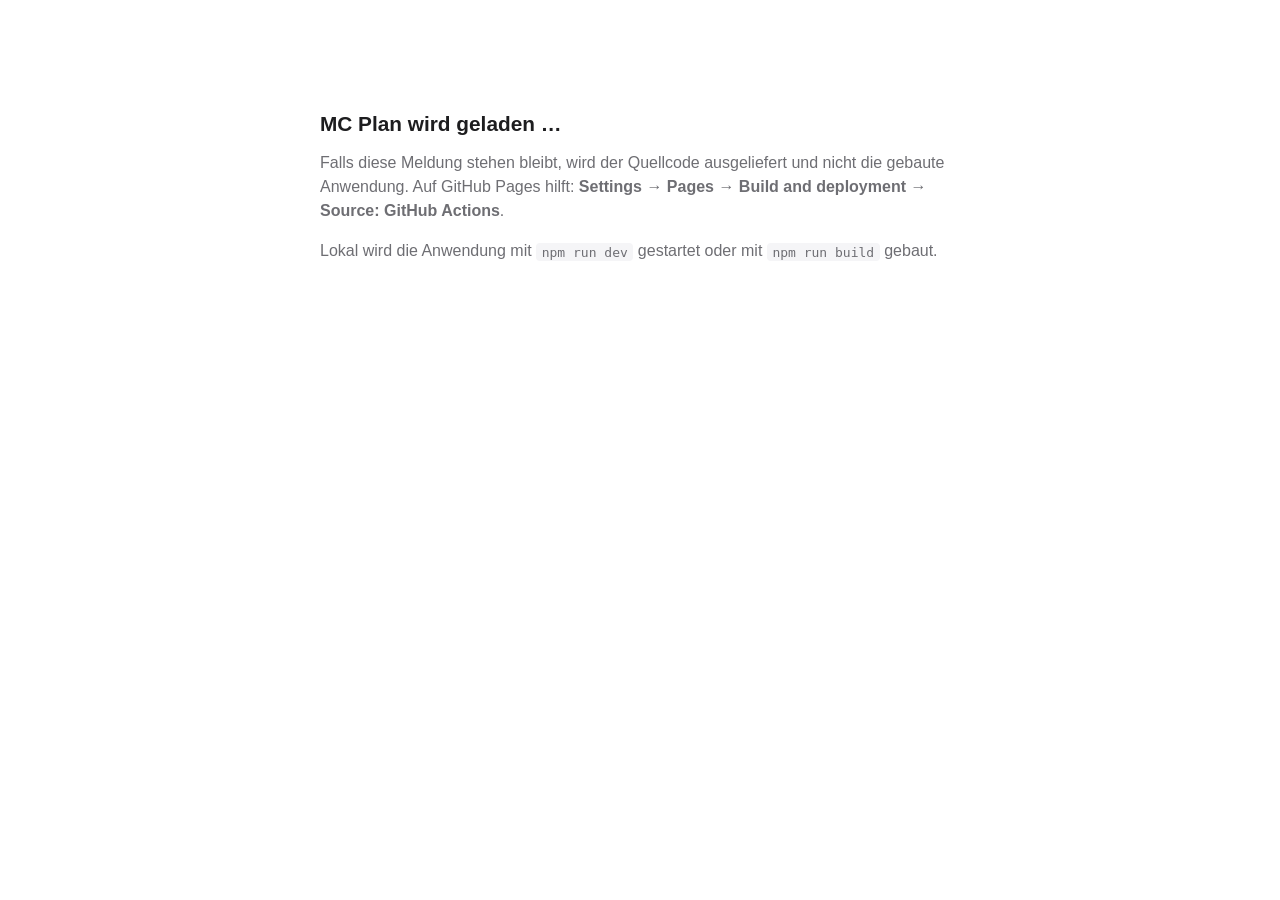
==== index.html @ 5b35073b "Add files via upload" ====
<!doctype html>
<html lang="de">
  <head>
    <meta charset="UTF-8" />
    <meta name="viewport" content="width=device-width, initial-scale=1.0" />
    <title>MC Plan – Planlaufmanagement</title>
    <meta name="description" content="MC Plan – Planlaufmanagement für Projekte, Planpakete und Planverzeichnisse" />
    <meta name="theme-color" content="#f5f5f7" />
    <meta name="color-scheme" content="light" />
    <link rel="manifest" href="manifest.webmanifest" />
    <link rel="icon" type="image/svg+xml" href="icon.svg?v=2" />
    <link rel="icon" type="image/png" sizes="192x192" href="icons/icon-192.png?v=2" />
    <link rel="apple-touch-icon" href="icons/apple-touch-icon.png?v=2" />
    <meta name="apple-mobile-web-app-capable" content="yes" />
    <meta name="apple-mobile-web-app-status-bar-style" content="default" />
    <meta name="apple-mobile-web-app-title" content="MC Plan" />
  </head>
  <body>
    <div id="root">
      <!--
        Dieser Bereich ist nur sichtbar, solange die Anwendung nicht gestartet
        ist – React ersetzt den Inhalt von #root beim Laden.

        Wird die Seite statisch ausgeliefert (GitHub Pages mit der Quelle
        "Deploy from a branch" liefert den Quellcode statt des Builds), startet
        die Anwendung nicht. Das Skript unten wechselt dann automatisch zur
        gebauten Fassung im Unterverzeichnis ./app/, die der Workflow bei jedem
        Push dort ablegt. Fehlt auch diese, bleibt der Hinweis stehen.
      -->
      <div style="font-family: -apple-system, BlinkMacSystemFont, 'Segoe UI', sans-serif; max-width: 40rem; margin: 12vh auto; padding: 0 1.5rem; color: #1d1d1f; line-height: 1.5;">
        <h1 style="font-size: 1.3rem; margin: 0 0 .75rem;">MC Plan wird geladen …</h1>
        <p style="margin: 0 0 1rem; color: #6e6e73;">
          Falls diese Meldung stehen bleibt, wird der Quellcode ausgeliefert und nicht die gebaute
          Anwendung. Auf GitHub Pages hilft: <strong>Settings → Pages → Build and deployment →
          Source: GitHub Actions</strong>.
        </p>
        <p style="margin: 0; color: #6e6e73;">
          Lokal wird die Anwendung mit <code style="background: #f5f5f7; padding: .1rem .35rem; border-radius: 4px;">npm run dev</code>
          gestartet oder mit <code style="background: #f5f5f7; padding: .1rem .35rem; border-radius: 4px;">npm run build</code> gebaut.
        </p>
      </div>
    </div>
    <script>
      /*
        Notausgang für statisch ausgelieferten Quellcode: Startet die Anwendung
        nicht innerhalb von 1,5 Sekunden, wird auf die gebaute Fassung unter
        ./app/ gewechselt. Im Entwicklungsbetrieb und im fertigen Build meldet
        sich die Anwendung über window.planlaufGestartet und der Wechsel entfällt.
      */
      (function () {
        if (/\/app\/?$/.test(location.pathname)) return;
        var zeitgeber = setTimeout(function () {
          location.replace('app/' + location.hash);
        }, 1500);
        window.planlaufGestartet = function () {
          clearTimeout(zeitgeber);
        };
      })();
    </script>
    <script type="module" src="/src/main.tsx"></script>
  </body>
</html>
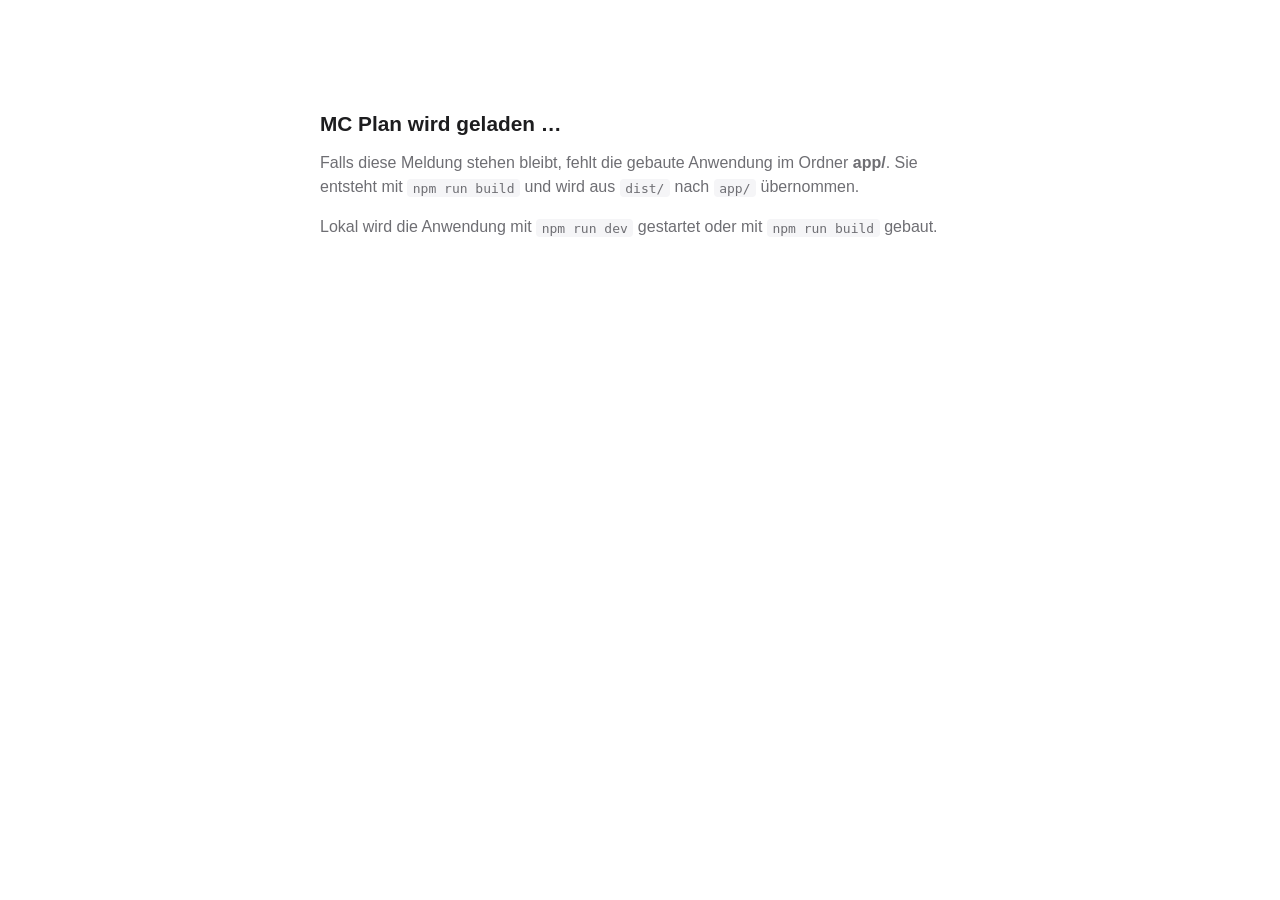
==== commit 2be11b27: "README und Hinweis in index.html berichtigt, Kommentare nachgezogen README: - Veröffentlichen: Den b" ====
--- a/index.html
+++ b/index.html
@@ -3,8 +3,8 @@
   <head>
     <meta charset="UTF-8" />
     <meta name="viewport" content="width=device-width, initial-scale=1.0" />
-    <title>MC Plan – Planlaufmanagement</title>
-    <meta name="description" content="MC Plan – Planlaufmanagement für Projekte, Planpakete und Planverzeichnisse" />
+    <title>MC Plan</title>
+    <meta name="description" content="MC Plan – Planlaufmanagement und Baubetriebsplanung" />
     <meta name="theme-color" content="#f5f5f7" />
     <meta name="color-scheme" content="light" />
     <link rel="manifest" href="manifest.webmanifest" />
@@ -24,15 +24,17 @@
         Wird die Seite statisch ausgeliefert (GitHub Pages mit der Quelle
         "Deploy from a branch" liefert den Quellcode statt des Builds), startet
         die Anwendung nicht. Das Skript unten wechselt dann automatisch zur
-        gebauten Fassung im Unterverzeichnis ./app/, die der Workflow bei jedem
-        Push dort ablegt. Fehlt auch diese, bleibt der Hinweis stehen.
+        gebauten Fassung im Unterverzeichnis ./app/. Dieser Build ist eingecheckt
+        und wird bei jeder Änderung von Hand erneuert (siehe README, Abschnitt
+        „Veröffentlichen“). Fehlt er, bleibt der Hinweis stehen.
       -->
       <div style="font-family: -apple-system, BlinkMacSystemFont, 'Segoe UI', sans-serif; max-width: 40rem; margin: 12vh auto; padding: 0 1.5rem; color: #1d1d1f; line-height: 1.5;">
         <h1 style="font-size: 1.3rem; margin: 0 0 .75rem;">MC Plan wird geladen …</h1>
         <p style="margin: 0 0 1rem; color: #6e6e73;">
-          Falls diese Meldung stehen bleibt, wird der Quellcode ausgeliefert und nicht die gebaute
-          Anwendung. Auf GitHub Pages hilft: <strong>Settings → Pages → Build and deployment →
-          Source: GitHub Actions</strong>.
+          Falls diese Meldung stehen bleibt, fehlt die gebaute Anwendung im Ordner
+          <strong>app/</strong>. Sie entsteht mit <code style="background: #f5f5f7; padding: .1rem .35rem; border-radius: 4px;">npm run build</code>
+          und wird aus <code style="background: #f5f5f7; padding: .1rem .35rem; border-radius: 4px;">dist/</code> nach
+          <code style="background: #f5f5f7; padding: .1rem .35rem; border-radius: 4px;">app/</code> übernommen.
         </p>
         <p style="margin: 0; color: #6e6e73;">
           Lokal wird die Anwendung mit <code style="background: #f5f5f7; padding: .1rem .35rem; border-radius: 4px;">npm run dev</code>
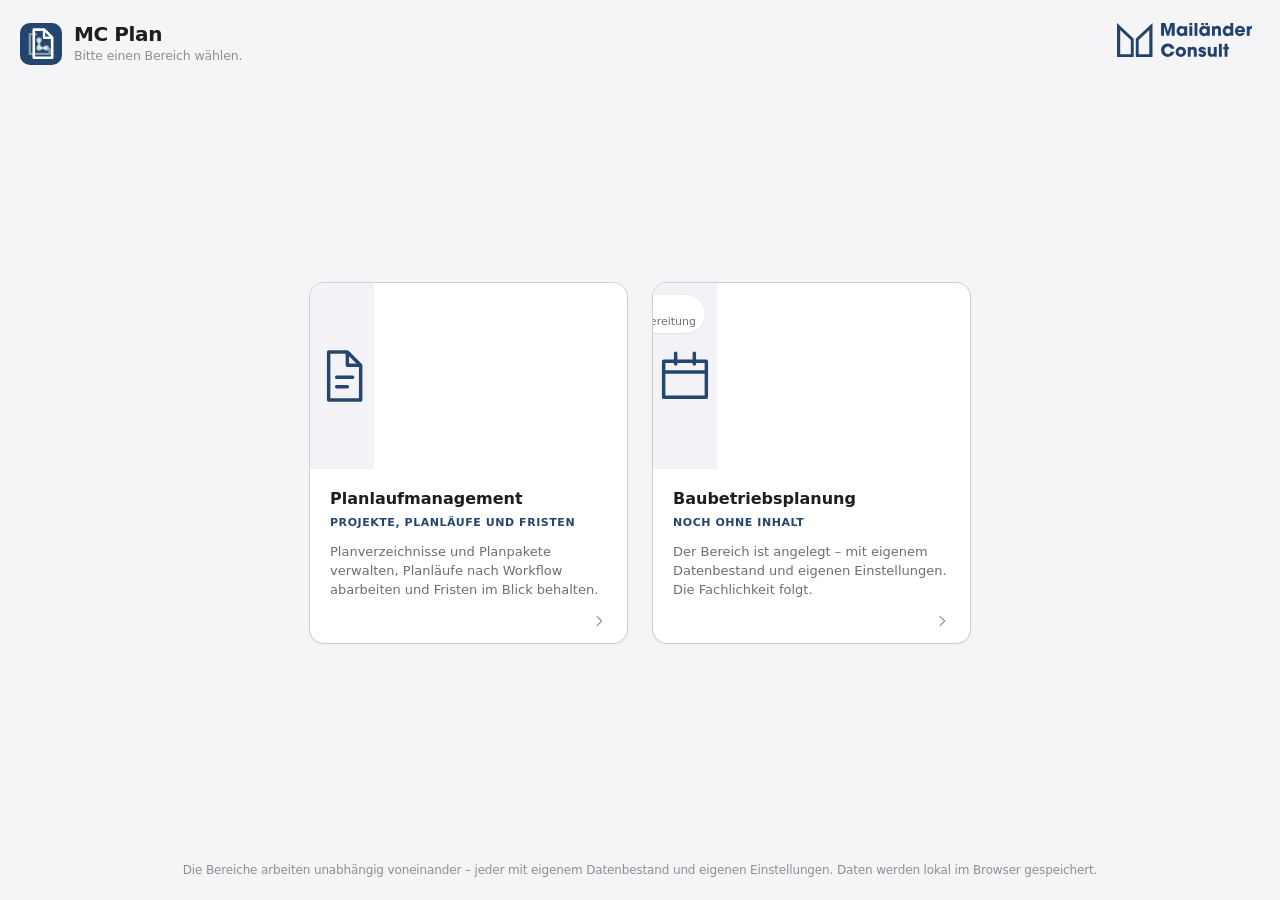
==== commit 32c5a3c4: "Build von 01bd065" ====
--- a/index.html
+++ b/index.html
@@ -14,6 +14,8 @@
     <meta name="apple-mobile-web-app-capable" content="yes" />
     <meta name="apple-mobile-web-app-status-bar-style" content="default" />
     <meta name="apple-mobile-web-app-title" content="MC Plan" />
+    <script type="module" crossorigin src="./assets/index-CZiLDUbf.js"></script>
+    <link rel="stylesheet" crossorigin href="./assets/index-DSi8R-vI.css">
   </head>
   <body>
     <div id="root">
@@ -25,8 +27,8 @@
         "Deploy from a branch" liefert den Quellcode statt des Builds), startet
         die Anwendung nicht. Das Skript unten wechselt dann automatisch zur
         gebauten Fassung im Unterverzeichnis ./app/. Dieser Build ist eingecheckt
-        und wird bei jeder Änderung von Hand erneuert (siehe README, Abschnitt
-        „Veröffentlichen“). Fehlt er, bleibt der Hinweis stehen.
+        und wird vom Workflow nach jedem Push auf main erneuert (siehe README,
+        Abschnitt „Veröffentlichen“). Fehlt er, bleibt der Hinweis stehen.
       -->
       <div style="font-family: -apple-system, BlinkMacSystemFont, 'Segoe UI', sans-serif; max-width: 40rem; margin: 12vh auto; padding: 0 1.5rem; color: #1d1d1f; line-height: 1.5;">
         <h1 style="font-size: 1.3rem; margin: 0 0 .75rem;">MC Plan wird geladen …</h1>
@@ -46,12 +48,18 @@
       /*
         Notausgang für statisch ausgelieferten Quellcode: Startet die Anwendung
         nicht innerhalb von 1,5 Sekunden, wird auf die gebaute Fassung unter
-        ./app/ gewechselt. Im Entwicklungsbetrieb und im fertigen Build meldet
-        sich die Anwendung über window.planlaufGestartet und der Wechsel entfällt.
+        ./app/ gewechselt. Im Entwicklungsbetrieb meldet sich die Anwendung über
+        window.planlaufGestartet und der Wechsel entfällt. Im fertigen Build
+        entfällt er immer – dort gibt es kein app/, und ein langsam geladenes
+        Programm darf nicht auf eine fehlende Seite umleiten.
       */
       (function () {
         if (/\/app\/?$/.test(location.pathname)) return;
         var zeitgeber = setTimeout(function () {
+          // Nur der unverarbeitete Quellcode lädt /src/main.tsx; im Build ersetzt
+          // Vite dieses Tag. Geprüft wird erst hier, weil es beim Start des
+          // Zeitgebers noch nicht eingelesen ist.
+          if (!document.querySelector('script[src$="/src/main.tsx"]')) return;
           location.replace('app/' + location.hash);
         }, 1500);
         window.planlaufGestartet = function () {
@@ -59,6 +67,5 @@
         };
       })();
     </script>
-    <script type="module" src="/src/main.tsx"></script>
   </body>
 </html>
--- a/assets/index-DSi8R-vI.css
+++ b/assets/index-DSi8R-vI.css
@@ -0,0 +1 @@
+:root{--font-ui: -apple-system, BlinkMacSystemFont, "SF Pro Text", "Segoe UI", "Helvetica Neue", Inter, system-ui, sans-serif;--font-mono: ui-monospace, "SF Mono", SFMono-Regular, Menlo, monospace;--bg: #f5f5f7;--bg-elev: #ffffff;--bg-sidebar: rgba(246, 246, 248, .82);--bg-subtle: #fafafc;--bg-hover: rgba(0, 0, 0, .035);--bg-active: rgba(36, 69, 110, .1);--text: #1d1d1f;--text-secondary: #6e6e73;--text-tertiary: #8e8e93;--fill-gruppe: #f2f2f7;--separator: rgba(0, 0, 0, .08);--separator-strong: rgba(0, 0, 0, .14);--accent: #24456e;--accent-hover: #2d5687;--accent-soft: rgba(36, 69, 110, .12);--green: #34c759;--green-soft: rgba(52, 199, 89, .14);--orange: #ff9500;--orange-soft: rgba(255, 149, 0, .16);--red: #ff3b30;--red-soft: rgba(255, 59, 48, .12);--purple: #5856d6;--purple-soft: rgba(88, 86, 214, .12);--gray-soft: rgba(120, 120, 128, .12);--gelb-soft: rgba(255, 204, 0, .16);--gelb-soft-stark: rgba(255, 204, 0, .3);--gelb-text: #8a6100;--gruen-text: #1f7a37;--radius-sm: 6px;--radius: 10px;--radius-lg: 14px;--radius-xl: 18px;--shadow-sm: 0 1px 2px rgba(0, 0, 0, .05), 0 0 0 .5px rgba(0, 0, 0, .04);--shadow: 0 4px 16px rgba(0, 0, 0, .06), 0 0 0 .5px rgba(0, 0, 0, .05);--shadow-lg: 0 24px 60px rgba(0, 0, 0, .18), 0 0 0 .5px rgba(0, 0, 0, .06);--sidebar-w: 244px}*{box-sizing:border-box}html,body,#root{height:100%}body{margin:0;font-family:var(--font-ui);font-size:14px;line-height:1.47;color:var(--text);background:var(--bg);-webkit-font-smoothing:antialiased;-moz-osx-font-smoothing:grayscale;letter-spacing:-.01em}h1,h2,h3,h4{margin:0;font-weight:600;letter-spacing:-.02em}h1{font-size:26px}h2{font-size:19px}h3{font-size:15px}p{margin:0}button,input,select,textarea{font:inherit;color:inherit}a{color:var(--accent);text-decoration:none}a:hover{text-decoration:underline}::selection{background:var(--accent-soft)}.app{display:grid;grid-template-columns:var(--sidebar-w) 1fr;height:100%;overflow:hidden}.sidebar{background:var(--bg-sidebar);backdrop-filter:saturate(180%) blur(20px);-webkit-backdrop-filter:saturate(180%) blur(20px);border-right:1px solid var(--separator);display:flex;flex-direction:column;padding:14px 10px;overflow-y:auto}.sidebar-brand{display:flex;align-items:center;gap:12px;width:100%;padding:0 10px 16px;border:none;background:none;font:inherit;color:inherit;text-align:left;cursor:pointer;border-radius:var(--radius)}.sidebar-brand:hover strong{color:var(--accent)}.sidebar-brand-text{min-width:0}.sidebar-brand-text strong{display:block;font-size:20px;font-weight:600;letter-spacing:-.02em}.sidebar-brand-text span{display:block;font-size:12.5px;color:var(--text-tertiary)}.nav-group-label{font-size:11px;font-weight:600;text-transform:uppercase;letter-spacing:.04em;color:var(--text-tertiary);padding:14px 12px 6px}.nav-item{display:flex;align-items:center;gap:9px;width:100%;padding:7px 10px;border:none;background:none;border-radius:7px;cursor:pointer;text-align:left;font-size:13.5px;color:var(--text);transition:background .12s ease}.nav-item:hover{background:var(--bg-hover)}.nav-item.active{background:var(--accent);color:#fff;font-weight:500}.nav-item.active .nav-badge{background:#ffffff3d;color:#fff}.nav-icon{width:17px;text-align:center;flex:none;opacity:.9}.nav-label{flex:1;overflow:hidden;text-overflow:ellipsis;white-space:nowrap}.nav-badge{font-size:11px;font-weight:600;padding:1px 6px;border-radius:20px;background:var(--gray-soft);color:var(--text-secondary)}.nav-badge.alert{background:var(--red);color:#fff}.sidebar-footer{margin-top:auto;padding:12px 10px 2px;font-size:11px;color:var(--text-tertiary)}.main{display:flex;flex-direction:column;overflow:hidden}.topbar{display:flex;align-items:center;gap:14px;padding:14px 28px;background:#ffffffb8;backdrop-filter:saturate(180%) blur(20px);-webkit-backdrop-filter:saturate(180%) blur(20px);border-bottom:1px solid var(--separator);flex:none;min-height:60px}.topbar-title{min-width:0;flex:1}.topbar-title h1{font-size:20px;overflow:hidden;text-overflow:ellipsis;white-space:nowrap}.topbar-title .sub{font-size:12.5px;color:var(--text-secondary)}.topbar-actions{display:flex;gap:8px;align-items:center;flex:none}.topbar-logo{flex:none;display:flex;align-items:center;padding-left:12px}.content{flex:1;overflow-y:auto;padding:0 32px 64px}.content-inner{max-width:1560px;margin:0 auto;padding-top:24px}.stack{display:flex;flex-direction:column;gap:18px}.row{display:flex;align-items:center;gap:10px}.row-between{display:flex;align-items:center;justify-content:space-between;gap:12px}.wrap{flex-wrap:wrap}.spacer{flex:1}.grid{display:grid;gap:16px}.grid-2{grid-template-columns:repeat(auto-fit,minmax(280px,1fr))}.grid-3{grid-template-columns:repeat(auto-fit,minmax(220px,1fr))}.kennzahlen{display:grid;grid-template-columns:repeat(auto-fit,minmax(150px,1fr));border-bottom:1px solid var(--separator)}.kennzahlen>*{display:flex}.kennzahlen .card{box-shadow:none;border-radius:0;background:none;width:100%}.kennzahlen .card+.card{border-left:1px solid var(--separator)}.kennzahlen .card-click:hover{transform:none;box-shadow:none;background:var(--bg-hover)}.grid-4{grid-template-columns:repeat(auto-fit,minmax(190px,1fr))}.card{background:var(--bg-elev);border-radius:var(--radius-lg);box-shadow:var(--shadow-sm);overflow:clip}.card-pad{padding:18px 20px}.card-header{display:flex;align-items:center;justify-content:space-between;gap:12px;padding:14px 20px;border-bottom:1px solid var(--separator)}.card-header h2{font-size:15px}.card-header .sub{font-size:12px;color:var(--text-secondary);margin-top:1px}.card-click{cursor:pointer;transition:transform .14s ease,box-shadow .14s ease;text-align:left;border:none;width:100%;font:inherit;color:inherit;display:block}.card-click:hover{transform:translateY(-1px);box-shadow:var(--shadow)}.card-click:active{transform:translateY(0)}.stat{padding:16px 18px}.stat-value{font-size:30px;font-weight:600;letter-spacing:-.03em;line-height:1.1}.stat-label{font-size:12.5px;color:var(--text-secondary);margin-top:3px}.stat.red .stat-value{color:var(--red)}.stat.orange .stat-value{color:var(--orange)}.stat.green .stat-value{color:var(--green)}.stat.blue .stat-value{color:var(--accent)}.btn{display:inline-flex;align-items:center;justify-content:center;gap:6px;padding:6px 14px;border-radius:980px;border:1px solid transparent;background:var(--gray-soft);color:var(--text);font-size:13px;font-weight:500;cursor:pointer;white-space:nowrap;transition:background .12s ease,opacity .12s ease,transform .08s ease}.btn:hover{background:#78788033}.btn:active{transform:scale(.975)}.btn:disabled{opacity:.4;cursor:not-allowed}.btn-primary{background:var(--accent);color:#fff}.btn-primary:hover{background:var(--accent-hover)}.btn-ghost{background:transparent;color:var(--accent);padding:5px 8px}.btn-ghost:hover{background:var(--accent-soft)}.btn-outline{background:transparent;border-color:var(--separator-strong)}.btn-outline:hover{background:var(--bg-hover)}.btn-danger{background:transparent;color:var(--red)}.btn-danger:hover{background:var(--red-soft)}.btn-sm{padding:3px 10px;font-size:12px}.link-btn{border:none;background:none;padding:0;font:inherit;color:inherit;text-align:left;cursor:pointer}.link-btn:hover{color:var(--accent)}.btn-icon{border:none;padding:5px 8px;border-radius:7px;background:transparent;color:var(--text-secondary);cursor:pointer}.btn-icon:disabled{opacity:.35;cursor:not-allowed}.btn-icon:hover{background:var(--bg-hover);color:var(--text)}.segmented{display:inline-flex;background:#7878801f;border-radius:9px;padding:2px;gap:2px}.segmented button{border:none;background:transparent;padding:5px 13px;border-radius:7px;font-size:13px;font-weight:500;color:var(--text-secondary);cursor:pointer;white-space:nowrap;transition:background .12s ease,color .12s ease}.segmented button:hover{color:var(--text)}.segmented button.active{background:#fff;color:var(--text);box-shadow:0 1px 3px #0000001a,0 0 0 .5px #0000000a}.field{display:flex;flex-direction:column;gap:5px;min-width:0}.field label{font-size:12px;font-weight:500;color:var(--text-secondary)}.field .hint{font-size:11.5px;color:var(--text-tertiary)}.input,.select,.textarea{width:100%;padding:7px 11px;border-radius:var(--radius-sm);border:1px solid var(--separator-strong);background:#fff;font-size:13.5px;transition:border-color .12s ease,box-shadow .12s ease}.input:focus,.select:focus,.textarea:focus{outline:none;border-color:var(--accent);box-shadow:0 0 0 3px var(--accent-soft)}.textarea{resize:vertical;min-height:90px;line-height:1.5}.textarea.mono{font-family:var(--font-mono);font-size:12.5px}.select{appearance:none;padding-right:28px;background-image:url("data:image/svg+xml,%3Csvg xmlns='http://www.w3.org/2000/svg' width='10' height='6' viewBox='0 0 10 6'%3E%3Cpath fill='%236e6e73' d='M5 6 0 0h10z'/%3E%3C/svg%3E");background-repeat:no-repeat;background-position:right 10px center}.form-grid{display:grid;grid-template-columns:repeat(auto-fit,minmax(200px,1fr));gap:14px}.form-grid .full{grid-column:1 / -1}.search{display:flex;align-items:center;gap:7px;background:#7878801a;border-radius:8px;padding:5px 10px;min-width:180px}.search input{border:none;background:none;outline:none;width:100%;font-size:13px}.search span{color:var(--text-tertiary);font-size:12px}.checkbox{display:inline-flex;align-items:center;gap:8px;font-size:13px;cursor:pointer}.checkbox input{width:15px;height:15px;accent-color:var(--accent)}.table-scroll{overflow-x:auto;-webkit-overflow-scrolling:touch}@media(min-width:861px){.table-scroll{overflow-x:clip}}.table{width:100%;border-collapse:collapse;font-size:13.5px}.table th{position:sticky;top:0;z-index:3;background:var(--bg-elev);box-shadow:inset 0 -1px 0 var(--separator);text-align:left;font-size:11.5px;font-weight:600;text-transform:uppercase;letter-spacing:.03em;color:var(--text-tertiary);padding:9px 14px;border-bottom:1px solid var(--separator);white-space:nowrap}.table td{padding:10px 14px;border-bottom:1px solid var(--separator);vertical-align:middle}.table tbody tr:last-child td{border-bottom:none}.table tbody tr.clickable{cursor:pointer}.table tbody tr.clickable:hover{background:var(--bg-hover)}.table .num{font-family:var(--font-mono);font-size:12.5px;color:var(--text-secondary);white-space:nowrap}.table th.zahl,.table td.zahl{text-align:center}.table td.zahl{font-size:15px;font-weight:600;color:var(--text);font-variant-numeric:tabular-nums}.table td.zahl.leer{color:var(--text-tertiary);font-weight:500}.table .right{text-align:right}.table .actions{text-align:right;white-space:nowrap}.list-row{display:flex;align-items:center;gap:12px;padding:11px 20px;border-bottom:1px solid var(--separator)}.list-row:last-child{border-bottom:none}.list-row.clickable{cursor:pointer}.list-row.clickable:hover{background:var(--bg-hover)}.empty{padding:40px 20px;text-align:center;color:var(--text-secondary)}.empty-icon{font-size:30px;opacity:.35;margin-bottom:8px}.empty h3{font-size:14.5px;margin-bottom:4px}.empty p{font-size:13px;margin-bottom:14px}.muted{color:var(--text-secondary)}.tertiary{color:var(--text-tertiary)}.small{font-size:12px}.mono{font-family:var(--font-mono);font-size:12.5px}.truncate{overflow:hidden;text-overflow:ellipsis;white-space:nowrap}.sort-btn{display:inline-flex;align-items:center;gap:4px;border:none;background:none;padding:0;font:inherit;color:inherit;text-transform:inherit;letter-spacing:inherit;cursor:pointer}.sort-btn:hover{color:var(--text)}.sort-pfeil{opacity:0;font-size:10px}.sort-btn:hover .sort-pfeil{opacity:.5}.sort-pfeil.aktiv{opacity:1;color:var(--accent)}.th-inhalt{display:inline-flex;align-items:center;gap:3px}.th-wert{margin-left:2px;padding:1px 5px;border-radius:20px;background:var(--accent-soft);color:var(--accent);text-transform:none;letter-spacing:0;font-size:11px}.filter-btn{display:inline-flex;align-items:center;justify-content:center;width:18px;height:18px;padding:0;border:none;background:none;border-radius:4px;color:var(--text-tertiary);cursor:pointer;opacity:0;transition:opacity .12s ease,background .12s ease}.table th:hover .filter-btn,.filter-btn.offen,.filter-btn.aktiv{opacity:1}.filter-btn:hover{background:var(--bg-hover);color:var(--text)}@media(hover:none){.filter-btn{opacity:.65}.sort-pfeil{opacity:.4}}.filter-btn.aktiv,.filter-btn.offen{color:var(--accent)}.filter-schatten{position:fixed;inset:0;z-index:40}.filter-menu{position:fixed;z-index:41;min-width:170px;max-height:280px;overflow-y:auto;padding:4px;background:var(--bg-elev);border-radius:var(--radius);box-shadow:var(--shadow);border:1px solid var(--separator)}.filter-menu button{display:block;width:100%;padding:6px 10px;border:none;background:none;border-radius:var(--radius-sm);text-align:left;font-size:13px;font-weight:400;text-transform:none;letter-spacing:0;color:var(--text);white-space:nowrap;cursor:pointer}.filter-menu button:hover{background:var(--bg-hover)}.filter-menu button.aktiv{background:var(--accent-soft);color:var(--accent);font-weight:600}.antwort-chip{padding:3px 11px;border-radius:980px;border:1px solid var(--separator-strong);background:#fff;font-size:12.5px;cursor:pointer;transition:background .12s ease,border-color .12s ease,color .12s ease}.antwort-chip:not(.gewaehlt):hover:not(:disabled){border-color:var(--purple);color:var(--purple)}.antwort-chip.gewaehlt{background:var(--purple);border-color:var(--purple);color:#fff}.antwort-chip:disabled{opacity:.5;cursor:default}.stern{cursor:pointer;font-size:16px;line-height:1;color:var(--text-tertiary);padding:2px;border-radius:6px}.stern:hover{background:var(--bg-hover);color:var(--orange)}.stern.aktiv{color:var(--orange)}.bearbeiter{display:flex;align-items:center;gap:8px;width:100%;padding:6px 8px;border:1px solid var(--separator);border-radius:9px;background:#fff9;cursor:pointer;text-align:left;font-size:12.5px}.bearbeiter:hover{background:#fff}.bearbeiter strong{display:block;font-size:12.5px;font-weight:600}.badge{display:inline-flex;align-items:center;gap:5px;padding:2px 9px;border-radius:980px;font-size:11.5px;font-weight:500;white-space:nowrap;background:var(--gray-soft);color:var(--text-secondary)}.badge.green{background:var(--green-soft);color:#248a3d}.badge.orange{background:var(--orange-soft);color:#b26a00}.badge.red{background:var(--red-soft);color:#c9261c}.badge.blue{background:var(--accent-soft);color:var(--accent)}.badge.purple{background:var(--purple-soft);color:var(--purple)}.dot{width:8px;height:8px;border-radius:50%;flex:none;background:var(--text-tertiary)}.dot.green{background:var(--green)}.dot.orange{background:var(--orange)}.dot.red{background:var(--red)}.dot.blue{background:var(--accent)}.role-chip{display:inline-flex;align-items:center;gap:5px;padding:2px 9px;border-radius:980px;font-size:11.5px;font-weight:500;border:1px solid currentColor;background:transparent}.chip-weg{border:none;background:none;padding:0 0 0 2px;margin:0;color:inherit;font-size:13px;line-height:1;cursor:pointer;opacity:.7}.chip-weg:hover{opacity:1}.avatar{width:30px;height:30px;border-radius:50%;display:grid;place-items:center;font-size:11.5px;font-weight:600;background:var(--accent-soft);color:var(--accent);flex:none}.progress{height:5px;border-radius:3px;background:#78788029;overflow:hidden;min-width:60px}.progress>div{height:100%;border-radius:3px;background:var(--accent);transition:width .3s ease}.chain{display:flex;gap:0;overflow-x:auto;padding:4px 0 10px}.chain-node{flex:none;min-width:148px;max-width:180px;background:var(--bg-subtle);border:1px solid var(--separator);border-radius:var(--radius);padding:9px 11px;font-size:12px}.chain-node.current{border-color:var(--accent);box-shadow:0 0 0 3px var(--accent-soft);background:#fff}.chain-node.done{background:var(--green-soft);border-color:transparent}.chain-node.late{background:var(--red-soft);border-color:#ff3b304d}.chain-node .cn-name{font-weight:600;margin-bottom:3px;line-height:1.3}.chain-node .cn-meta{font-size:11px;color:var(--text-secondary)}.chain-arrow{flex:none;display:grid;place-items:center;width:22px;color:var(--text-tertiary);font-size:13px}.chain-node.gateway{border-radius:var(--radius);border-style:dashed}.step-row{display:grid;grid-template-columns:26px 1fr;gap:12px;padding:12px 20px;border-bottom:1px solid var(--separator)}.step-row.mit-aktion{grid-template-columns:26px 1fr auto}.step-anpassen{align-self:start;margin-top:2px}.step-row:last-child{border-bottom:none}.step-row.aktiv{background:#24456e0a}.step-marker{display:flex;flex-direction:column;align-items:center;gap:4px;padding-top:2px}.step-num{width:22px;height:22px;border-radius:50%;display:grid;place-items:center;font-size:11px;font-weight:600;background:var(--gray-soft);color:var(--text-secondary)}.step-num.done{background:var(--green);color:#fff}.step-num.late{background:var(--red);color:#fff}.step-num.current{background:var(--accent);color:#fff}.step-line{flex:1;width:2px;background:var(--separator);border-radius:2px;min-height:6px}.step-body{min-width:0;display:flex;flex-direction:column;gap:7px}.step-title{display:flex;align-items:center;gap:8px;flex-wrap:wrap}.step-title strong{font-size:13.5px;font-weight:600}.table tr.gruppe-zeile td,.table tr.paket-zeile td{background:var(--fill-gruppe);border-top:1px solid var(--separator)}.table tr.gruppe-zeile td{padding-top:9px;padding-bottom:9px}.table tr.gruppe-zeile+tr td{border-top:none}.gruppe-btn{display:flex;align-items:center;gap:9px;padding:0;margin:0;border:none;background:none;font:inherit;color:inherit;text-align:left;cursor:pointer;width:100%}.gruppe-btn:hover strong{color:var(--accent)}.gruppe-btn .chev{color:var(--text-tertiary);display:flex;transition:transform .15s ease}.gruppe-btn.offen .chev{transform:rotate(90deg)}.chev-btn{display:flex;align-items:center;justify-content:center;width:20px;height:20px;flex:0 0 20px;padding:0;margin:0;border:none;border-radius:6px;background:none;color:var(--text-tertiary);cursor:pointer;transition:transform .15s ease,background .15s ease}.chev-btn:hover{background:#0000000d;color:var(--text-primary)}.chev-btn.offen{transform:rotate(90deg)}.chev-vorn{margin-left:-29px}.chev-vorn.offen{transform:rotate(90deg)}.checkbox.buendeln-plan{display:flex;align-items:center;gap:10px;padding:8px 12px;border:1px solid var(--separator);border-radius:var(--radius-sm);cursor:pointer}.checkbox.buendeln-plan:hover{background:var(--bg-hover)}.table tr.unterzeile td{background:#00000004}.table tr.zeile-eingang strong{color:var(--gelb-text)}.table tr.zeile-fertig strong{color:var(--gruen-text)}.badge.gelb{background:var(--gelb-soft-stark);color:var(--gelb-text)}.badge.zusatz{margin-left:6px;font-weight:400}.table tr.zeile-verworfen td{color:var(--text-tertiary)}.table tr.zeile-verworfen strong{font-weight:500;color:var(--text-tertiary)}.step-row.kompakt{padding-top:7px;padding-bottom:7px}.step-row.kompakt .step-num{opacity:.75}.step-aufklappen{display:inline-flex;align-items:center;gap:6px;padding:0;margin:0;border:none;background:none;font:inherit;color:inherit;cursor:pointer;text-align:left}.step-aufklappen:hover strong{color:var(--accent)}.step-aufklappen .chev{color:var(--text-tertiary);transition:transform .15s ease}.step-aufklappen.offen .chev{transform:rotate(90deg)}.step-meta{display:flex;align-items:center;gap:14px;flex-wrap:wrap;font-size:12.5px;color:var(--text-secondary)}.step-meta b{font-weight:500;color:var(--text)}.step-actions{display:flex;align-items:center;gap:6px;flex-wrap:wrap}.overlay{position:fixed;inset:0;background:#00000047;-webkit-backdrop-filter:blur(2px);backdrop-filter:blur(2px);display:grid;place-items:center;padding:24px;z-index:100;animation:fade .15s ease}.modal{background:var(--bg-elev);border-radius:var(--radius-xl);box-shadow:var(--shadow-lg);width:min(680px,100%);max-height:calc(100vh - 48px);display:flex;flex-direction:column;animation:pop .18s cubic-bezier(.32,.72,0,1)}.modal.wide{width:min(940px,100%)}.modal-header{display:flex;align-items:flex-start;justify-content:space-between;gap:12px;padding:18px 22px 14px;border-bottom:1px solid var(--separator)}.modal-header h2{font-size:17px}.modal-header .sub{font-size:12.5px;color:var(--text-secondary);margin-top:2px}.modal-body{padding:20px 22px;overflow-y:auto}.modal-footer{display:flex;justify-content:flex-end;gap:8px;padding:14px 22px;border-top:1px solid var(--separator);background:var(--bg-subtle);border-radius:0 0 var(--radius-xl) var(--radius-xl)}@keyframes fade{0%{opacity:0}to{opacity:1}}@keyframes pop{0%{opacity:0;transform:scale(.97) translateY(6px)}to{opacity:1;transform:none}}.toast-wrap{position:fixed;bottom:22px;left:50%;transform:translate(-50%);z-index:200;display:flex;flex-direction:column;gap:8px}.toast{background:#1e1e20eb;-webkit-backdrop-filter:blur(12px);backdrop-filter:blur(12px);color:#fff;padding:9px 18px;border-radius:980px;font-size:13px;box-shadow:var(--shadow);animation:pop .2s ease}.callout{display:flex;gap:10px;padding:11px 14px;border-radius:var(--radius);background:var(--accent-soft);font-size:12.5px;line-height:1.5}.callout.warn{background:var(--orange-soft)}.callout.error{background:var(--red-soft)}.callout .callout-icon{flex:none}.divider{height:1px;background:var(--separator);margin:4px 0}.kv{display:grid;grid-template-columns:130px 1fr;gap:6px 14px;font-size:13.5px}.kv dt{color:var(--text-secondary);font-size:12.5px}.kv dd{margin:0}.kv-breit{grid-template-columns:190px 1fr}.mail-vorschau{white-space:pre-wrap;font-family:inherit;font-size:13.5px;margin:10px 0 0;color:var(--text-secondary)}.tabs{display:flex;flex-wrap:wrap;gap:2px;border-bottom:1px solid var(--separator)}.tab-plus{display:inline-flex;align-items:center;justify-content:center;padding:9px 10px;margin-bottom:-1px;border:none;background:none;border-radius:8px 8px 0 0;color:var(--text-tertiary);cursor:pointer}.tab-plus svg{flex:none}.tab-plus:hover{background:var(--bg-hover);color:var(--accent)}.tabs button{border:none;background:none;padding:9px 14px;font-size:13.5px;font-weight:500;color:var(--text-secondary);cursor:pointer;border-bottom:2px solid transparent;margin-bottom:-1px;white-space:nowrap;transition:color .12s ease}.tabs button:hover{color:var(--text)}.tabs button.active{color:var(--accent);border-bottom-color:var(--accent)}.drop-zone{border:1.5px dashed var(--separator-strong);border-radius:var(--radius-lg);padding:26px;text-align:center;color:var(--text-secondary);font-size:13px;transition:border-color .15s ease,background .15s ease;cursor:pointer}.drop-zone:hover,.drop-zone.over{border-color:var(--accent);background:var(--accent-soft);color:var(--accent)}.start{height:100%;overflow-y:auto;display:flex;flex-direction:column}.start-inner{width:100%;display:flex;flex-direction:column;flex:1}.start-kopf{display:flex;align-items:center;gap:12px;width:100%;margin:0 0 auto;padding:22px 28px 24px 20px}.start-kopf-text{flex:1;min-width:0}.start-kopf-text h1{margin:0;font-size:20px;font-weight:600;letter-spacing:-.02em;line-height:1.25}.start-kopf-text p{margin:0;font-size:12.5px;color:var(--text-tertiary)}.start-logo{flex:none;align-self:flex-start;margin-top:1px}.start-kacheln{display:grid;grid-template-columns:repeat(2,minmax(0,1fr));gap:26px;align-items:stretch;width:100%;max-width:660px;margin:0 auto}.bereich-kachel{display:flex;flex-direction:column;padding:0;overflow:hidden;border:none;background:var(--bg-elev);border-radius:var(--radius-lg);box-shadow:0 1px 3px #0000000f,0 0 0 1px var(--separator-strong);font:inherit;color:inherit;text-align:left;cursor:pointer;transition:transform .12s ease,box-shadow .12s ease}.bereich-kachel:hover{transform:translateY(-2px);box-shadow:0 6px 18px #00000014,0 0 0 1px var(--separator-strong)}.bereich-kachel:active{transform:translateY(0)}.bereich-kachel-bild{position:relative;flex:none;height:186px;display:flex;align-items:center;justify-content:center;background:var(--fill-gruppe);color:var(--accent)}.bereich-kachel:hover .bereich-kachel-bild{background:var(--accent-soft)}.bereich-kachel-marke{position:absolute;top:12px;right:12px;padding:3px 9px;border-radius:20px;background:var(--bg-elev);box-shadow:var(--shadow-sm);font-size:11px;color:var(--text-secondary)}.bereich-kachel-inhalt{flex:1;display:flex;flex-direction:column;padding:18px 20px 14px}.bereich-kachel-titel{font-size:16px;font-weight:600}.bereich-kachel-sub{margin-top:5px;font-size:11px;font-weight:600;text-transform:uppercase;letter-spacing:.05em;color:var(--accent)}.bereich-kachel-text{margin-top:10px;font-size:13px;color:var(--text-secondary)}.bereich-kachel-pfeil{margin-top:auto;padding-top:14px;align-self:flex-end;display:flex;color:var(--text-tertiary)}.bereich-kachel:hover .bereich-kachel-pfeil{color:var(--accent)}.start-fuss{margin:auto 0 0;padding:26px 20px 20px;font-size:12px;color:var(--text-tertiary);text-align:center}.bereich-wechsel{display:flex;align-items:center;justify-content:center;gap:6px;width:100%;margin-top:10px;padding:7px 10px;border:1px solid var(--separator-strong);border-radius:7px;background:none;font:inherit;font-size:12.5px;color:var(--text-secondary);cursor:pointer}.bereich-wechsel:hover{background:var(--bg-hover);color:var(--accent)}@media(max-width:720px){.start-kopf{padding:16px 16px 20px}.start-kacheln{max-width:none;padding:0 16px;grid-template-columns:minmax(0,1fr);gap:14px}.bereich-kachel-bild{height:128px}.bereich-kachel-bild svg{width:46px;height:46px}.start-logo{display:none}.start-fuss{padding:20px 16px 16px;text-align:left}}@media(max-width:640px){.grid-3,.grid-4{grid-template-columns:repeat(2,minmax(0,1fr));gap:10px}.grid-2{grid-template-columns:minmax(0,1fr)}.stat{padding:12px 14px}.stat-value{font-size:24px}.stat-label{font-size:11.5px}.table-scroll .table:not(.table-stack){min-width:520px}.table .col-optional{display:none}.table-stack,.table-stack tbody,.table-stack tr,.table-stack td{display:block;width:100%}.table-stack thead{display:none}.table-stack tr{padding:12px 16px;border-bottom:1px solid var(--separator)}.table-stack tr:last-child{border-bottom:none}.table-stack td{border:none;padding:2px 0}.table-stack td.actions{display:flex;gap:8px;flex-wrap:wrap;padding-top:10px;text-align:left}.table-stack td.actions .btn{flex:1 1 auto}.table-stack td.actions .btn-haken{flex:0 0 auto;min-width:64px}.card-header{padding:12px 16px;flex-wrap:wrap}.card-pad{padding:14px 16px}.list-row{padding:10px 16px;flex-wrap:wrap}.step-row{padding:12px 16px}.table th,.table td{padding:9px 12px}.modal{max-height:calc(100vh - 24px);border-radius:var(--radius-lg)}.modal-header,.modal-body,.modal-footer{padding-left:16px;padding-right:16px}.modal-footer{flex-wrap:wrap;border-radius:0 0 var(--radius-lg) var(--radius-lg)}.overlay{padding:12px}.form-grid{grid-template-columns:minmax(0,1fr)}.segmented{width:100%;overflow-x:auto}.search{width:100%}.topbar-title h1{font-size:17px}.content{padding-bottom:48px}}@media(max-width:860px){.app{grid-template-columns:1fr}.sidebar{position:fixed;inset:0 auto 0 0;width:var(--sidebar-w);z-index:90;transform:translate(-100%);transition:transform .2s ease}.sidebar.open{transform:none;box-shadow:var(--shadow-lg)}.content{padding:0 16px 60px}.content-inner{padding-top:18px}.topbar{padding:12px 16px}.topbar-logo{display:none}.tabs{flex-wrap:nowrap;overflow-x:auto}.kv{grid-template-columns:1fr;gap:2px 0}.kv dd{margin-bottom:8px}}@media(min-width:861px){.menu-toggle{display:none}}:root[data-farbmodus=kontrast]{--green: #00786a;--green-soft: rgba(0, 120, 106, .16);--orange: #a86800;--orange-soft: rgba(168, 104, 0, .18);--red: #b0007a;--red-soft: rgba(176, 0, 122, .14);--purple: #4b3ea8;--purple-soft: rgba(75, 62, 168, .16);--text-secondary: #46464c;--text-tertiary: #56565d;--separator: rgba(0, 0, 0, .18);--separator-strong: rgba(0, 0, 0, .34);--accent-soft: rgba(36, 69, 110, .16);--bg-active: rgba(36, 69, 110, .18);--gray-soft: rgba(90, 90, 100, .18);--gelb-soft: rgba(255, 214, 51, .28);--gelb-soft-stark: rgba(255, 214, 51, .5);--gelb-text: #5c4100;--gruen-text: #00594c}:root[data-farbmodus=kontrast] .badge{border:1px solid currentColor;font-weight:600}:root[data-farbmodus=kontrast] .badge.green{color:#005a4f}:root[data-farbmodus=kontrast] .badge.orange{color:#7d4d00}:root[data-farbmodus=kontrast] .badge.red{color:#8a0060}:root[data-farbmodus=kontrast] .badge.blue{color:var(--accent)}:root[data-farbmodus=kontrast] .badge.purple{color:#3a3087}:root[data-farbmodus=kontrast] .badge.gelb{color:var(--gelb-text)}:root[data-farbmodus=kontrast] .dot{box-shadow:0 0 0 1px #00000059}:root[data-farbmodus=kontrast] .chain-node.late{border-color:var(--red)}:root[data-farbmodus=kontrast] .chain-node.done{border-color:var(--green)}:root[data-farbmodus=kontrast] .progress{background:#0000001f}:root[data-farbmodus=kontrast] .stern.aktiv{color:var(--accent)}
